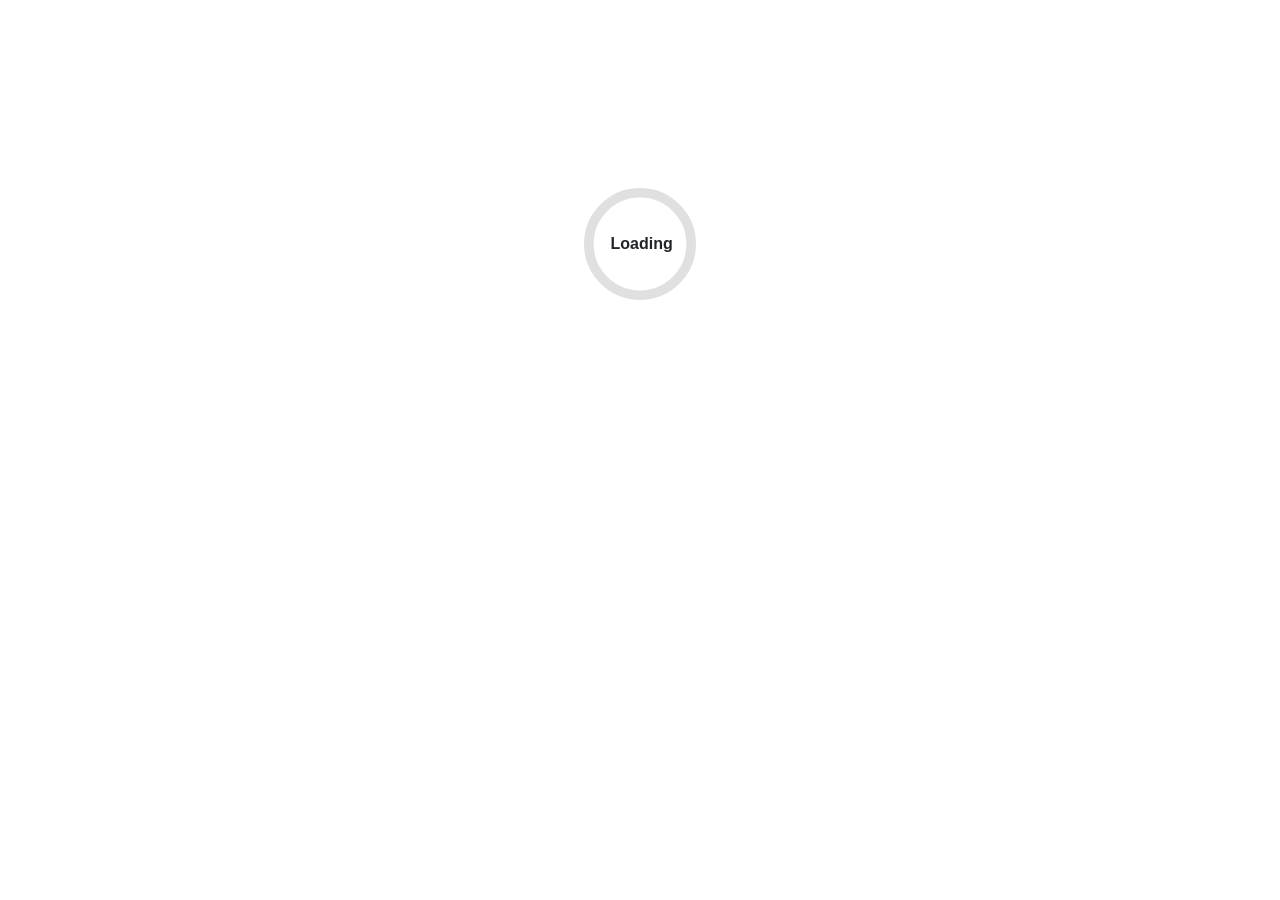
==== index.html @ 24d351ad "deploy: b3a059ff8b759fa34ffa14ea9311bf89c5e69eb2" ====
<!DOCTYPE html>
<html lang="en">

<head>
    <meta charset="utf-8" />
    <meta name="viewport" content="width=device-width, initial-scale=1.0" />
    <title>Entregable8</title>
    <base href="/" />
    <link rel="stylesheet" href="lib/bootstrap/dist/css/bootstrap.min.css" />
    <link rel="stylesheet" href="css/app.css" />
    <link rel="icon" type="image/png" href="favicon.png" />
    <link href="Entregable8.styles.css" rel="stylesheet" />
</head>

<body>
    <div id="app">
        <svg class="loading-progress">
            <circle r="40%" cx="50%" cy="50%" />
            <circle r="40%" cx="50%" cy="50%" />
        </svg>
        <div class="loading-progress-text"></div>
    </div>

    <div id="blazor-error-ui">
        An unhandled error has occurred.
        <a href="." class="reload">Reload</a>
        <span class="dismiss">🗙</span>
    </div>
    <script src="_framework/blazor.webassembly.js"></script>
</body>

</html>
---- css/app.css ----
html, body {
    font-family: 'Helvetica Neue', Helvetica, Arial, sans-serif;
}

h1:focus {
    outline: none;
}

a, .btn-link {
    color: #0071c1;
}

.btn-primary {
    color: #fff;
    background-color: #1b6ec2;
    border-color: #1861ac;
}

.btn:focus, .btn:active:focus, .btn-link.nav-link:focus, .form-control:focus, .form-check-input:focus {
  box-shadow: 0 0 0 0.1rem white, 0 0 0 0.25rem #258cfb;
}

.content {
    padding-top: 1.1rem;
}

.valid.modified:not([type=checkbox]) {
    outline: 1px solid #26b050;
}

.invalid {
    outline: 1px solid red;
}

.validation-message {
    color: red;
}

#blazor-error-ui {
    color-scheme: light only;
    background: lightyellow;
    bottom: 0;
    box-shadow: 0 -1px 2px rgba(0, 0, 0, 0.2);
    box-sizing: border-box;
    display: none;
    left: 0;
    padding: 0.6rem 1.25rem 0.7rem 1.25rem;
    position: fixed;
    width: 100%;
    z-index: 1000;
}

    #blazor-error-ui .dismiss {
        cursor: pointer;
        position: absolute;
        right: 0.75rem;
        top: 0.5rem;
    }

.blazor-error-boundary {
    background: url([data-uri]) no-repeat 1rem/1.8rem, #b32121;
    padding: 1rem 1rem 1rem 3.7rem;
    color: white;
}

    .blazor-error-boundary::after {
        content: "An error has occurred."
    }

.loading-progress {
    position: relative;
    display: block;
    width: 8rem;
    height: 8rem;
    margin: 20vh auto 1rem auto;
}

    .loading-progress circle {
        fill: none;
        stroke: #e0e0e0;
        stroke-width: 0.6rem;
        transform-origin: 50% 50%;
        transform: rotate(-90deg);
    }

        .loading-progress circle:last-child {
            stroke: #1b6ec2;
            stroke-dasharray: calc(3.141 * var(--blazor-load-percentage, 0%) * 0.8), 500%;
            transition: stroke-dasharray 0.05s ease-in-out;
        }

.loading-progress-text {
    position: absolute;
    text-align: center;
    font-weight: bold;
    inset: calc(20vh + 3.25rem) 0 auto 0.2rem;
}

    .loading-progress-text:after {
        content: var(--blazor-load-percentage-text, "Loading");
    }

code {
    color: #c02d76;
}

.form-floating > .form-control-plaintext::placeholder, .form-floating > .form-control::placeholder {
    color: var(--bs-secondary-color);
    text-align: end;
}

.form-floating > .form-control-plaintext:focus::placeholder, .form-floating > .form-control:focus::placeholder {
    text-align: start;
}
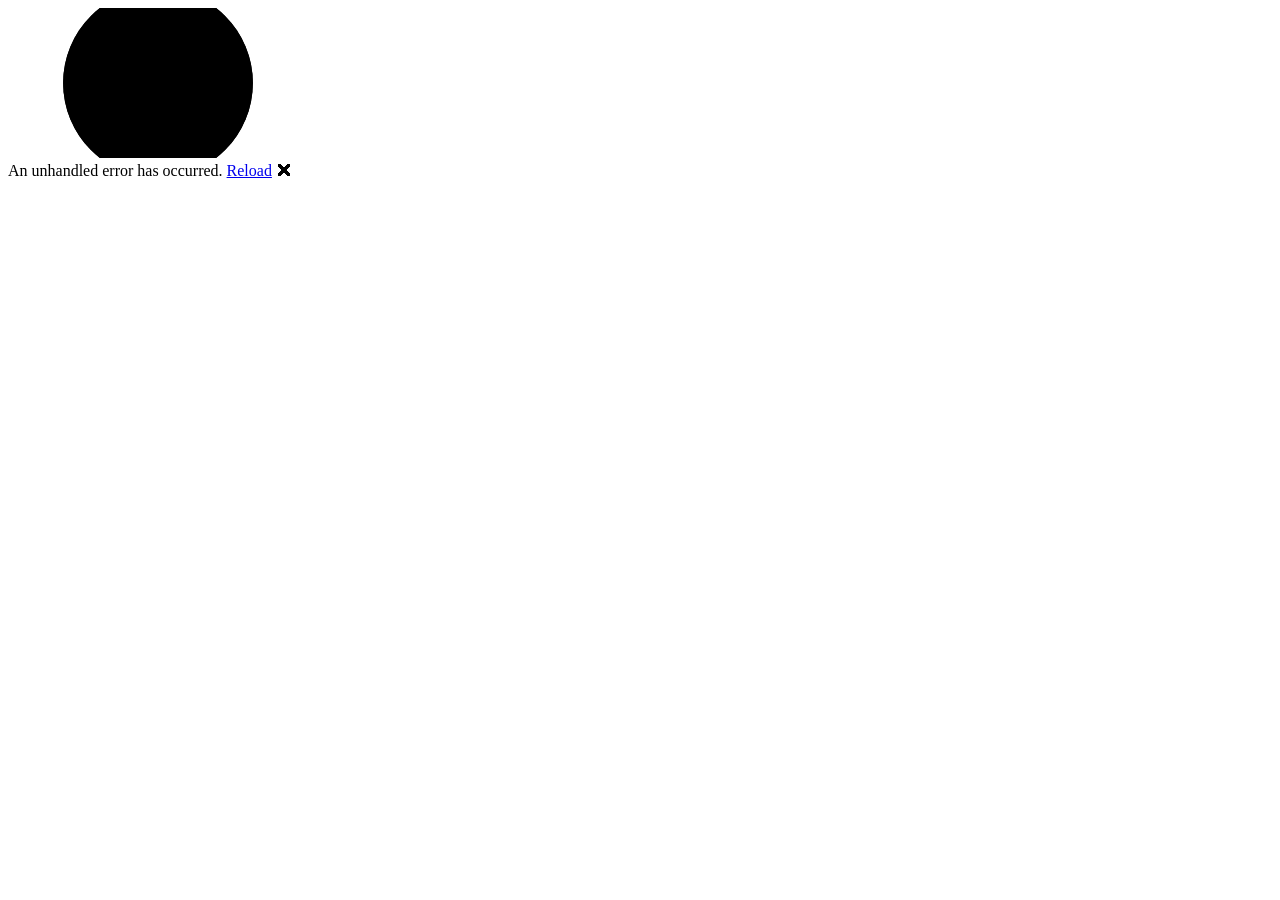
==== commit 7e84322e: "deploy: d605de90cb983ffc477c201a43f520675b2764ed" ====
--- a/index.html
+++ b/index.html
@@ -5,7 +5,7 @@
     <meta charset="utf-8" />
     <meta name="viewport" content="width=device-width, initial-scale=1.0" />
     <title>Entregable8</title>
-    <base href="/" />
+    <base href="/Entregable8/wwwroot" />
     <link rel="stylesheet" href="lib/bootstrap/dist/css/bootstrap.min.css" />
     <link rel="stylesheet" href="css/app.css" />
     <link rel="icon" type="image/png" href="favicon.png" />
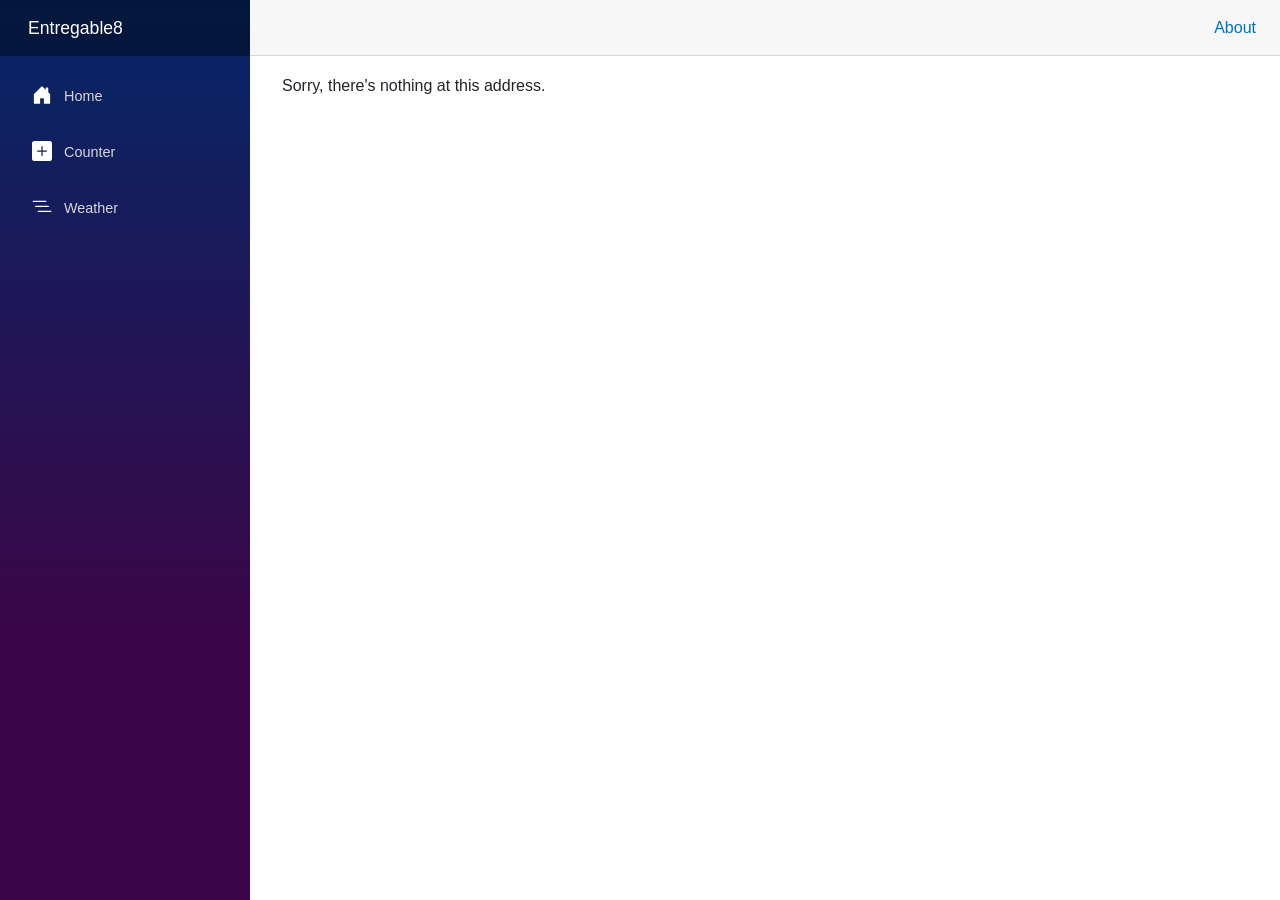
==== commit 592231bb: "deploy: d5bad7c54fb89c3fda1e6376827e82df582acc5a" ====
--- a/index.html
+++ b/index.html
@@ -5,7 +5,7 @@
     <meta charset="utf-8" />
     <meta name="viewport" content="width=device-width, initial-scale=1.0" />
     <title>Entregable8</title>
-    <base href="/Entregable8/wwwroot" />
+    <base href="/Entregable8" />
     <link rel="stylesheet" href="lib/bootstrap/dist/css/bootstrap.min.css" />
     <link rel="stylesheet" href="css/app.css" />
     <link rel="icon" type="image/png" href="favicon.png" />
--- a/Entregable8.styles.css
+++ b/Entregable8.styles.css
@@ -0,0 +1,162 @@
+/* /Layout/MainLayout.razor.rz.scp.css */
+.page[b-1yl6b3hk92] {
+    position: relative;
+    display: flex;
+    flex-direction: column;
+}
+
+main[b-1yl6b3hk92] {
+    flex: 1;
+}
+
+.sidebar[b-1yl6b3hk92] {
+    background-image: linear-gradient(180deg, rgb(5, 39, 103) 0%, #3a0647 70%);
+}
+
+.top-row[b-1yl6b3hk92] {
+    background-color: #f7f7f7;
+    border-bottom: 1px solid #d6d5d5;
+    justify-content: flex-end;
+    height: 3.5rem;
+    display: flex;
+    align-items: center;
+}
+
+    .top-row[b-1yl6b3hk92]  a, .top-row[b-1yl6b3hk92]  .btn-link {
+        white-space: nowrap;
+        margin-left: 1.5rem;
+        text-decoration: none;
+    }
+
+    .top-row[b-1yl6b3hk92]  a:hover, .top-row[b-1yl6b3hk92]  .btn-link:hover {
+        text-decoration: underline;
+    }
+
+    .top-row[b-1yl6b3hk92]  a:first-child {
+        overflow: hidden;
+        text-overflow: ellipsis;
+    }
+
+@media (max-width: 640.98px) {
+    .top-row[b-1yl6b3hk92] {
+        justify-content: space-between;
+    }
+
+    .top-row[b-1yl6b3hk92]  a, .top-row[b-1yl6b3hk92]  .btn-link {
+        margin-left: 0;
+    }
+}
+
+@media (min-width: 641px) {
+    .page[b-1yl6b3hk92] {
+        flex-direction: row;
+    }
+
+    .sidebar[b-1yl6b3hk92] {
+        width: 250px;
+        height: 100vh;
+        position: sticky;
+        top: 0;
+    }
+
+    .top-row[b-1yl6b3hk92] {
+        position: sticky;
+        top: 0;
+        z-index: 1;
+    }
+
+    .top-row.auth[b-1yl6b3hk92]  a:first-child {
+        flex: 1;
+        text-align: right;
+        width: 0;
+    }
+
+    .top-row[b-1yl6b3hk92], article[b-1yl6b3hk92] {
+        padding-left: 2rem !important;
+        padding-right: 1.5rem !important;
+    }
+}
+/* /Layout/NavMenu.razor.rz.scp.css */
+.navbar-toggler[b-nqt0fw9tld] {
+    background-color: rgba(255, 255, 255, 0.1);
+}
+
+.top-row[b-nqt0fw9tld] {
+    min-height: 3.5rem;
+    background-color: rgba(0,0,0,0.4);
+}
+
+.navbar-brand[b-nqt0fw9tld] {
+    font-size: 1.1rem;
+}
+
+.bi[b-nqt0fw9tld] {
+    display: inline-block;
+    position: relative;
+    width: 1.25rem;
+    height: 1.25rem;
+    margin-right: 0.75rem;
+    top: -1px;
+    background-size: cover;
+}
+
+.bi-house-door-fill-nav-menu[b-nqt0fw9tld] {
+    background-image: url("data:image/svg+xml,%3Csvg xmlns='http://www.w3.org/2000/svg' width='16' height='16' fill='white' class='bi bi-house-door-fill' viewBox='0 0 16 16'%3E%3Cpath d='M6.5 14.5v-3.505c0-.245.25-.495.5-.495h2c.25 0 .5.25.5.5v3.5a.5.5 0 0 0 .5.5h4a.5.5 0 0 0 .5-.5v-7a.5.5 0 0 0-.146-.354L13 5.793V2.5a.5.5 0 0 0-.5-.5h-1a.5.5 0 0 0-.5.5v1.293L8.354 1.146a.5.5 0 0 0-.708 0l-6 6A.5.5 0 0 0 1.5 7.5v7a.5.5 0 0 0 .5.5h4a.5.5 0 0 0 .5-.5Z'/%3E%3C/svg%3E");
+}
+
+.bi-plus-square-fill-nav-menu[b-nqt0fw9tld] {
+    background-image: url("data:image/svg+xml,%3Csvg xmlns='http://www.w3.org/2000/svg' width='16' height='16' fill='white' class='bi bi-plus-square-fill' viewBox='0 0 16 16'%3E%3Cpath d='M2 0a2 2 0 0 0-2 2v12a2 2 0 0 0 2 2h12a2 2 0 0 0 2-2V2a2 2 0 0 0-2-2H2zm6.5 4.5v3h3a.5.5 0 0 1 0 1h-3v3a.5.5 0 0 1-1 0v-3h-3a.5.5 0 0 1 0-1h3v-3a.5.5 0 0 1 1 0z'/%3E%3C/svg%3E");
+}
+
+.bi-list-nested-nav-menu[b-nqt0fw9tld] {
+    background-image: url("data:image/svg+xml,%3Csvg xmlns='http://www.w3.org/2000/svg' width='16' height='16' fill='white' class='bi bi-list-nested' viewBox='0 0 16 16'%3E%3Cpath fill-rule='evenodd' d='M4.5 11.5A.5.5 0 0 1 5 11h10a.5.5 0 0 1 0 1H5a.5.5 0 0 1-.5-.5zm-2-4A.5.5 0 0 1 3 7h10a.5.5 0 0 1 0 1H3a.5.5 0 0 1-.5-.5zm-2-4A.5.5 0 0 1 1 3h10a.5.5 0 0 1 0 1H1a.5.5 0 0 1-.5-.5z'/%3E%3C/svg%3E");
+}
+
+.nav-item[b-nqt0fw9tld] {
+    font-size: 0.9rem;
+    padding-bottom: 0.5rem;
+}
+
+    .nav-item:first-of-type[b-nqt0fw9tld] {
+        padding-top: 1rem;
+    }
+
+    .nav-item:last-of-type[b-nqt0fw9tld] {
+        padding-bottom: 1rem;
+    }
+
+    .nav-item[b-nqt0fw9tld]  a {
+        color: #d7d7d7;
+        border-radius: 4px;
+        height: 3rem;
+        display: flex;
+        align-items: center;
+        line-height: 3rem;
+    }
+
+.nav-item[b-nqt0fw9tld]  a.active {
+    background-color: rgba(255,255,255,0.37);
+    color: white;
+}
+
+.nav-item[b-nqt0fw9tld]  a:hover {
+    background-color: rgba(255,255,255,0.1);
+    color: white;
+}
+
+@media (min-width: 641px) {
+    .navbar-toggler[b-nqt0fw9tld] {
+        display: none;
+    }
+
+    .collapse[b-nqt0fw9tld] {
+        /* Never collapse the sidebar for wide screens */
+        display: block;
+    }
+
+    .nav-scrollable[b-nqt0fw9tld] {
+        /* Allow sidebar to scroll for tall menus */
+        height: calc(100vh - 3.5rem);
+        overflow-y: auto;
+    }
+}
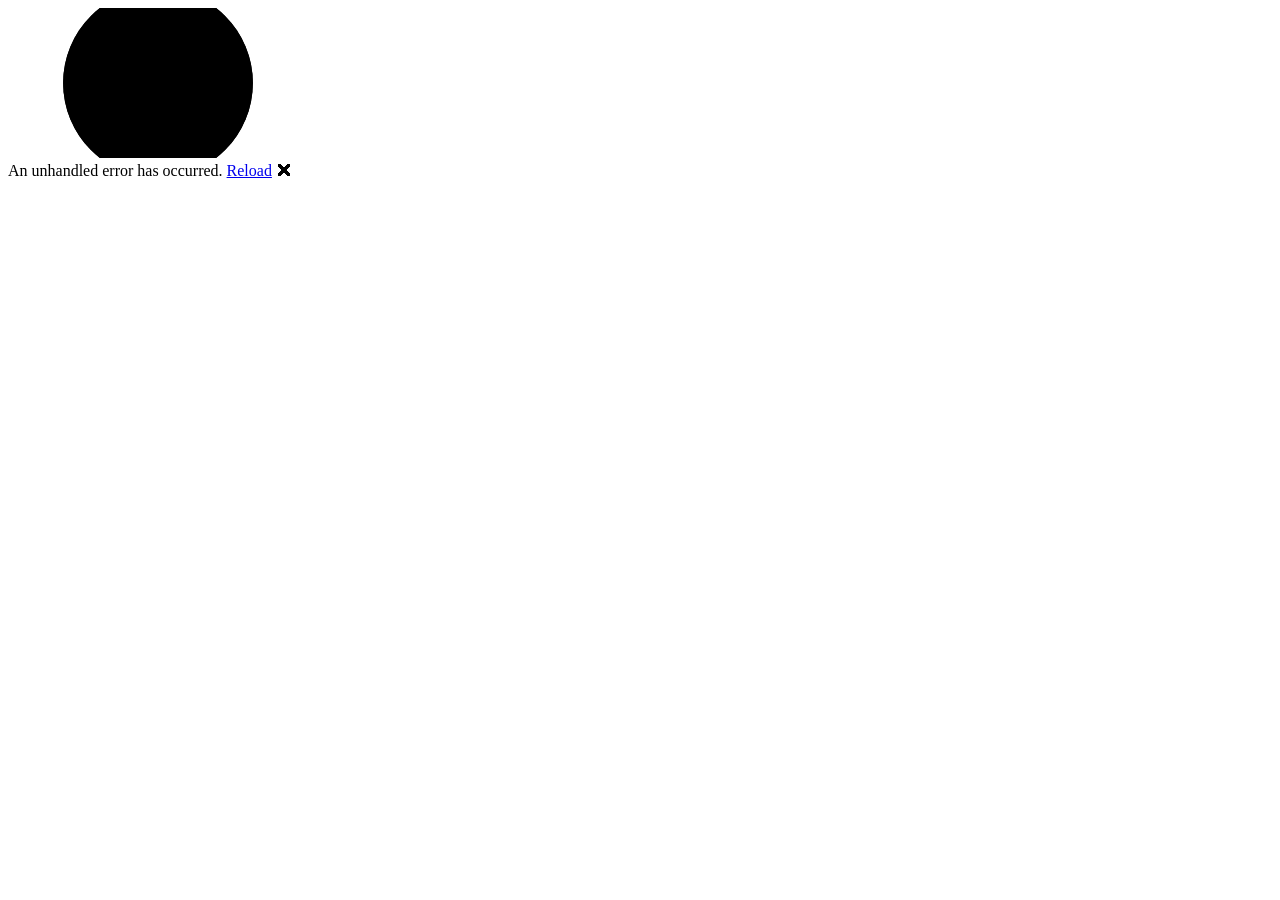
==== commit 1156bfe1: "deploy: fa3e20758d95402acfb455117168b02e7f3713be" ====
--- a/index.html
+++ b/index.html
@@ -5,7 +5,7 @@
     <meta charset="utf-8" />
     <meta name="viewport" content="width=device-width, initial-scale=1.0" />
     <title>Entregable8</title>
-    <base href="/Entregable8" />
+    <base href="/Entregable8/" />
     <link rel="stylesheet" href="lib/bootstrap/dist/css/bootstrap.min.css" />
     <link rel="stylesheet" href="css/app.css" />
     <link rel="icon" type="image/png" href="favicon.png" />
